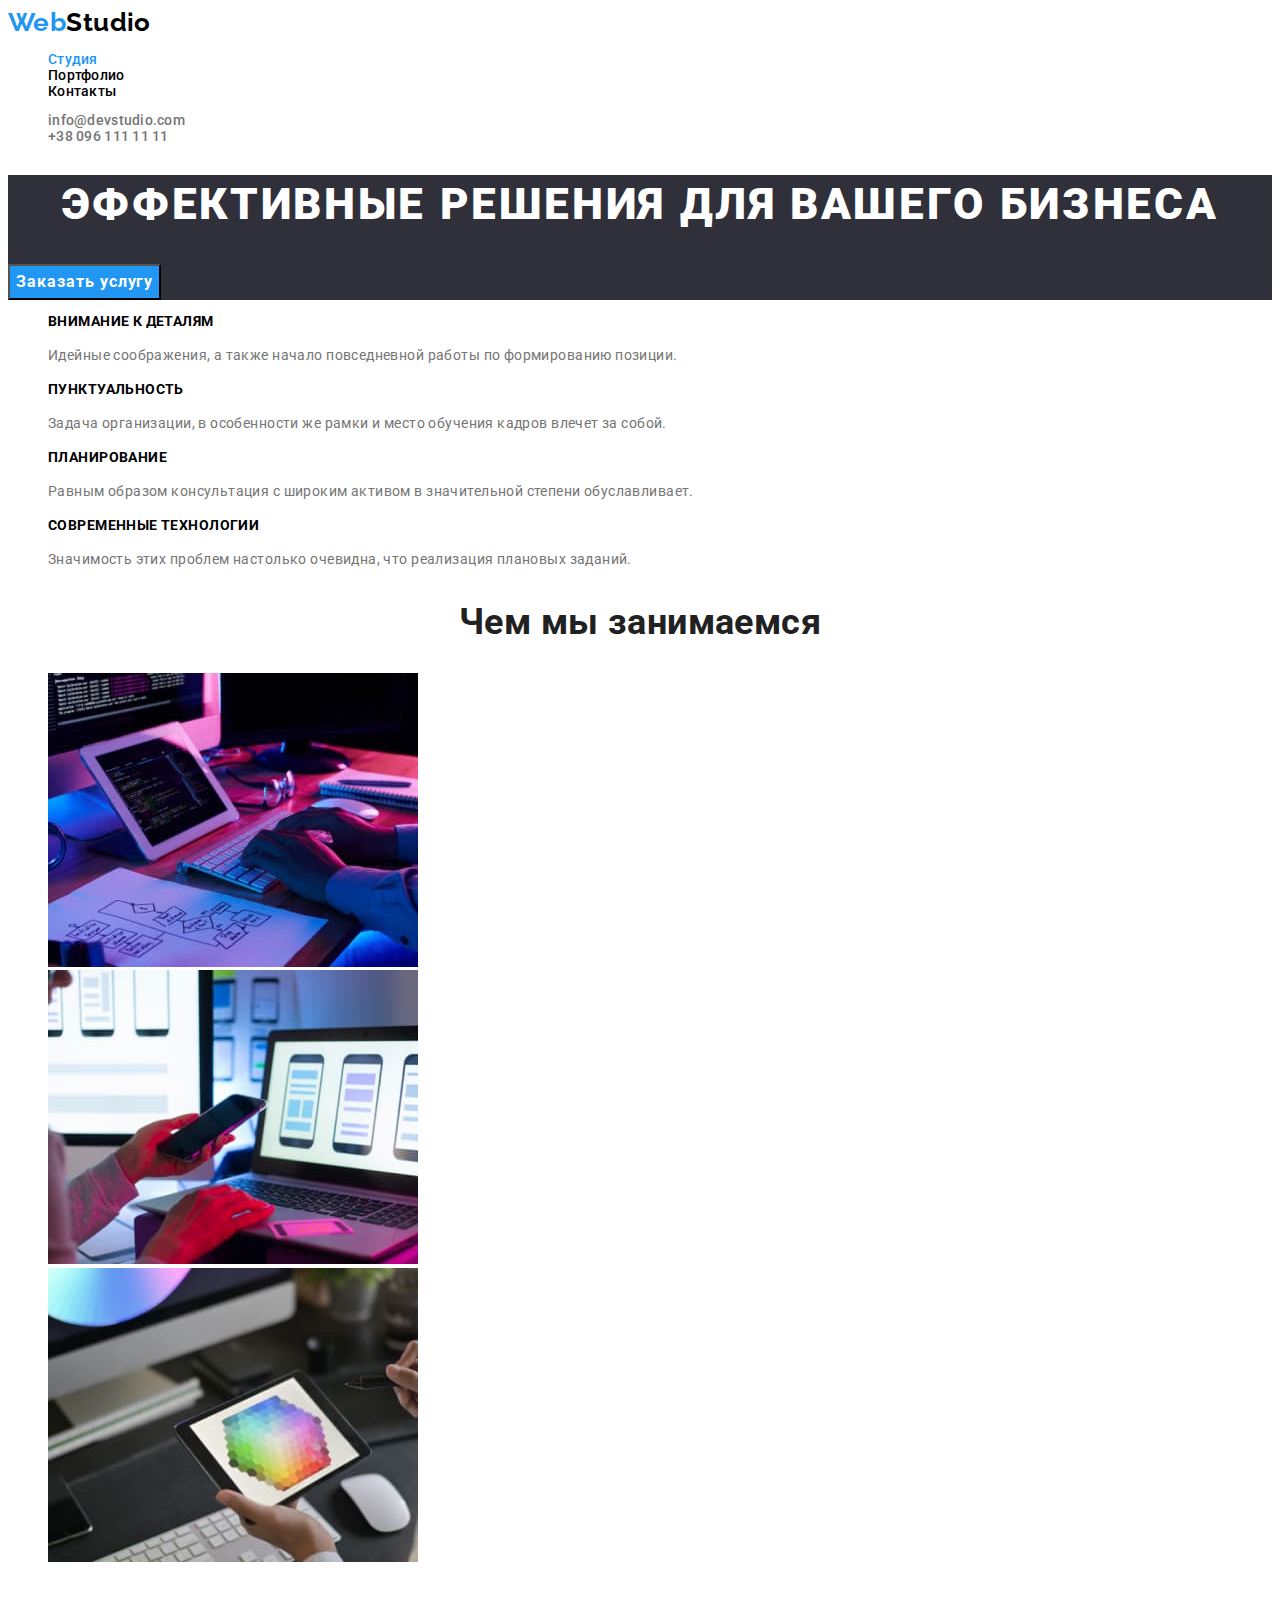
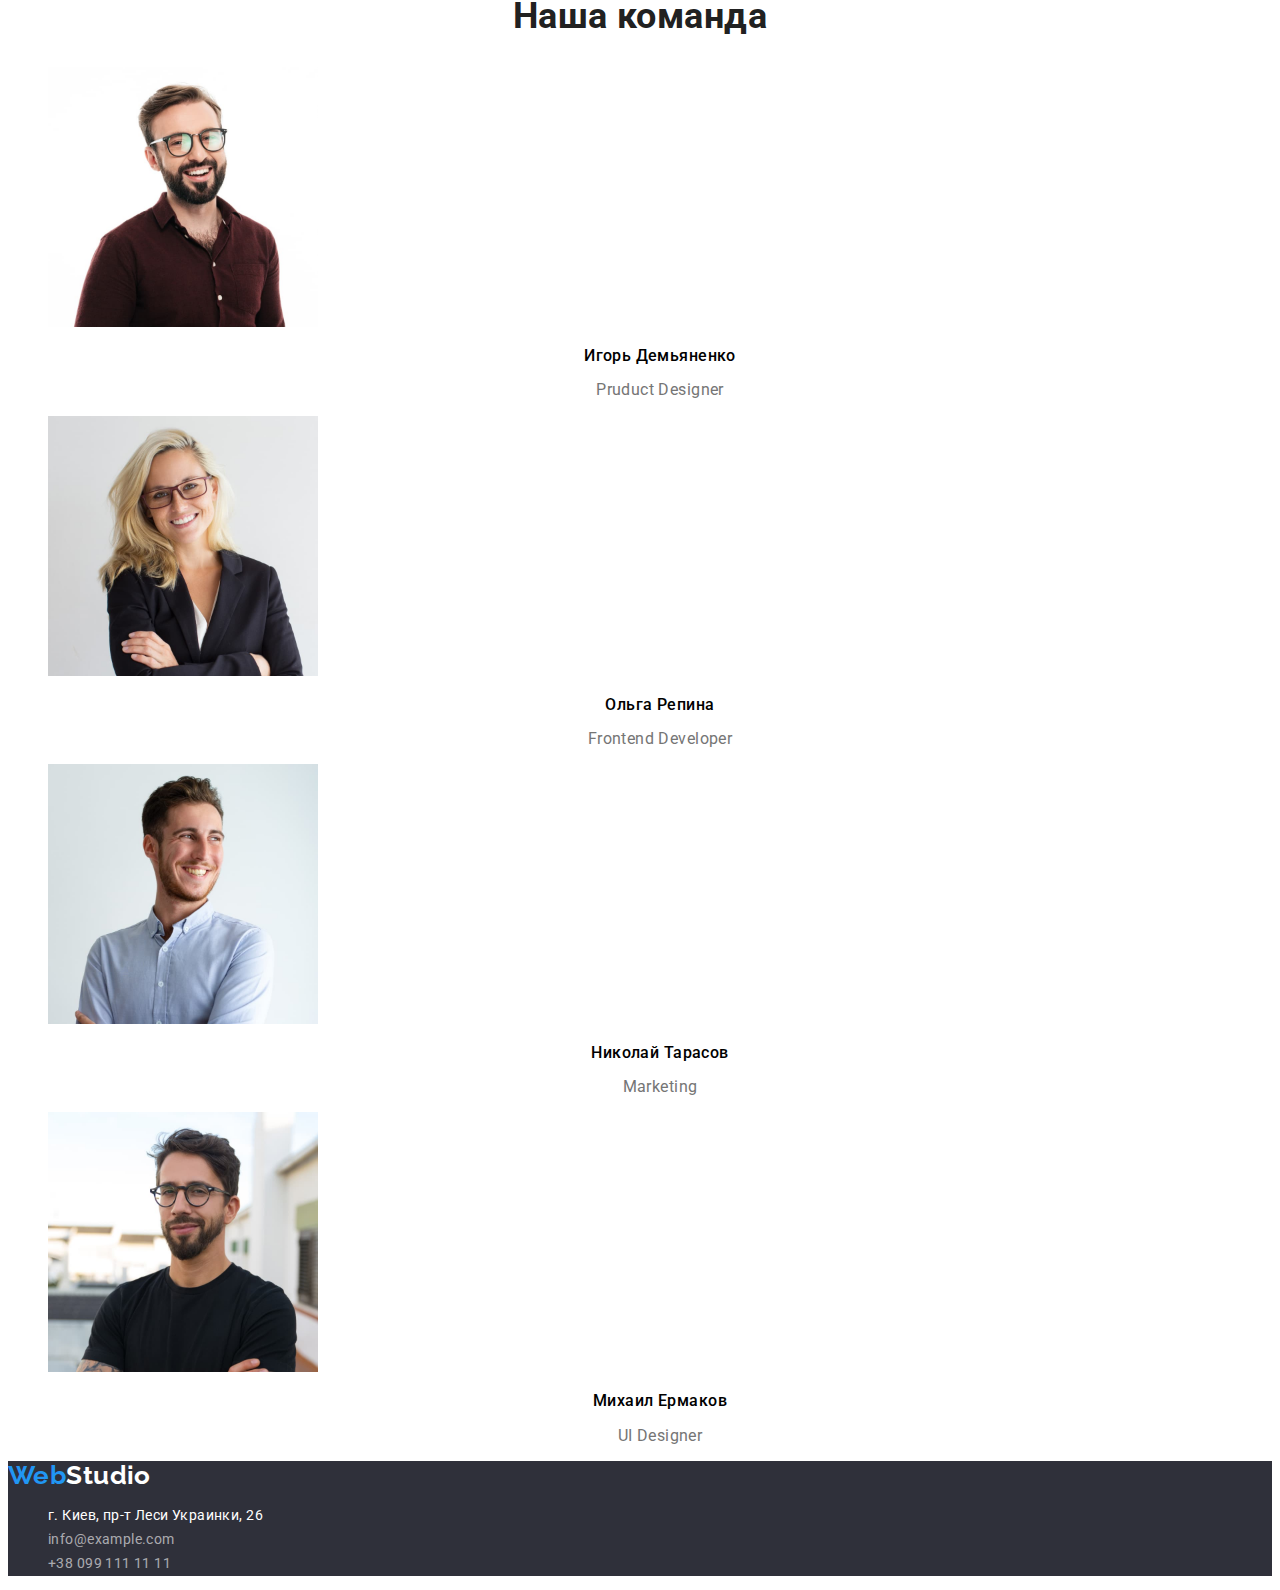
==== index.html @ a8c0b961 "Initial commit" ====
<!DOCTYPE html>
<html lang="ru">
  <head>
    <meta charset="UTF-8" />
    <meta http-equiv="X-UA-Compatible" content="IE=edge" />
    <meta name="viewport" content="width=device-width, initial-scale=1.0" />
    <title>Студия</title>
    <link rel="preconnect" href="https://fonts.googleapis.com" />
    <link rel="preconnect" href="https://fonts.gstatic.com" crossorigin />
    <link
      href="https://fonts.googleapis.com/css2?family=Raleway:wght@700&family=Roboto:wght@400;500;700;900&display=swap"
      rel="stylesheet"
    />
    <link rel="stylesheet" href="./css/styles.css" />
  </head>
  <body>
    <header class="header">
      <a class="logo" href="./index.html"><span>Web</span>Studio</a>
      <nav>
        <ul class="nav-menu list">
          <li><a class="nav-link current" href="./index.html">Студия</a></li>
          <li><a class="nav-link" href="./portfolio.html">Портфолио</a></li>
          <li><a class="nav-link" href="./contacts.html">Контакты</a></li>
        </ul>
      </nav>
      <ul class="contact list">
        <li><a class="contact-link" href="mailto:info@devstudio.com">info@devstudio.com</a></li>
        <li><a class="contact-link" href="tel:+380961111111">+38 096 111 11 11</a></li>
      </ul>
    </header>
    <main class="page">
      <section class="hero">
        <h1 class="hero-title">Эффективные решения для вашего бизнеса</h1>
        <button class="btn" type="button">Заказать услугу</button>
      </section>
      <section class="section">
        <h2 hidden class="section-title">Особенности</h2>
        <ul class="list">
          <li>
            <h3 class="title">Внимание к деталям</h3>
            <p class="section-text">
              Идейные соображения, а также начало повседневной работы по формированию позиции.
            </p>
          </li>
          <li>
            <h3 class="title">Пунктуальность</h3>
            <p class="section-text">
              Задача организации, в особенности же рамки и место обучения кадров влечет за собой.
            </p>
          </li>
          <li>
            <h3 class="title">Планирование</h3>
            <p class="section-text">
              Равным образом консультация с широким активом в значительной степени обуславливает.
            </p>
          </li>
          <li>
            <h3 class="title">Современные технологии</h3>
            <p class="section-text">
              Значимость этих проблем настолько очевидна, что реализация плановых заданий.
            </p>
          </li>
        </ul>
      </section>
      <section class="section">
        <h2 class="section-title">Чем мы занимаемся</h2>
        <ul class="list">
          <li><img src="./images/box1.jpg" alt="Создание сайтов" width="370" /></li>
          <li><img src="./images/box2.jpg" alt="Адаптация сайтов" width="370" /></li>
          <li><img src="./images/box3.jpg" alt="Дизайн сайтов" width="370" /></li>
        </ul>
      </section>
      <section class="section">
        <h2 class="section-title">Наша команда</h2>
        <ul class="list">
          <li>
            <img src="./images/img1.jpg" alt="Игорь Демьяненко" width="270" />
            <h3 class="comand-title">Игорь Демьяненко</h3>
            <p class="comand-text">Pruduct Designer</p>
          </li>
          <li>
            <img src="./images/img2.jpg" alt="Ольга Репина" width="270" />
            <h3 class="comand-title">Ольга Репина</h3>
            <p class="comand-text">Frontend Developer</p>
          </li>
          <li>
            <img src="./images/img3.jpg" alt="Николай Тарасов" width="270" />
            <h3 class="comand-title">Николай Тарасов</h3>
            <p class="comand-text">Marketing</p>
          </li>
          <li>
            <img src="./images/img4.jpg" alt="Михаил Ермаков" width="270" />
            <h3 class="comand-title">Михаил Ермаков</h3>
            <p class="comand-text">UI Designer</p>
          </li>
        </ul>
      </section>
    </main>
    <footer class="footer">
      <a class="logo" href="./index.html"><span>Web</span>Studio</a>
      <address class="address">
        <ul class="list">
          <li>
            <a
              class="adr-link"
              href="https://goo.gl/maps/gPNB1iQAhUUWyKDR6"
              target="_blank"
              rel="noreferrer noopener"
              >г. Киев, пр-т Леси Украинки, 26</a
            >
          </li>
          <li><a class="link-smart" href="mailto:info@example.com">info@example.com</a></li>
          <li><a class="link-smart" href="tel:+380991111111">+38 099 111 11 11</a></li>
        </ul>
      </address>
    </footer>
  </body>
</html>
---- css/styles.css ----
:root {
  --main-color: #212121;
  --second-color: #757575;
  --accent: #2196f3;
  --black: #000000;
  --white: #ffffff;
  --bcg-color: #e5e5e5;
  --bcg-color-hero: #2f303a;
}
body {
  color: var(--main-color, #212121)
  background-color: var(--bcg-color, #e5e5e5);
  font-family: 'Roboto', sans-serif;
  font-size: 14px;
  line-height: 1.14;
  font-weight: 400;
  letter-spacing: 0.03em;
}
.logo {
  color: var(--black, #000000);
  font-size: 26px;
  font-family: 'Raleway', sans-serif;
  font-weight: 700;
}
.logo > span {
    color: var(--accent, #2196f3);}
/* .logo-footer > span {
    color: var(--accent, #2196f3);} */
.footer .logo {
    color: var(--white, #ffffff);
  font-size: 26px;
  font-family: 'Raleway', sans-serif;
  font-weight: 700;
}
.list {
    list-style: none;
}
a {
    text-decoration: none;
}
.nav-link{
    color: var(--black, #000000);
    font-weight: 500;
    letter-spacing: 0.02em;
}

.nav-link:hover,
.nav-link:focus {
    color: var(--accent, #2196f3)
}
.current {
    color: var(--accent, #2196f3);
}
.contact-link {
    font-weight: 500;
    letter-spacing: 0.02em;
    color: var(--second-color, #757575);
}
.contact-link:hover,
.contact-link:focus {
    color: var(--accent, #2196f3);
}
.hero, .footer {
    background-color: var(--bcg-color-hero, ##2f303a);
    color: var(--white, #ffffff)
}
.hero-title {
    font-size: 44px;
    line-height: 1.36;
    font-weight: 900;
    text-transform: uppercase;
    text-align: center;
    letter-spacing: 0.06em;
}
.btn {
    color: var(--white, #ffffff);
    background-color: var(--accent, #2196f3);
    font-family: inherit;
    font-size: 16px;
    line-height: 1.875;
    font-weight: 700;
    letter-spacing: 0.06em;
    cursor: pointer;
}
.btn:hover,
.btn:focus {
    background-color: #188CE8;
}
.section-title {
    color: var(--main-color, #212121);
    font-size: 36px;
    font-weight: 700;
    text-align: center;
}
.title {
    font-size: 14px;
    text-transform: uppercase;
}
.section-text {
    line-height: 1.71;
    color: var(--second-color, #757575);
}
.comand-title {
    font-size: 16px;
    font-weight: 500;
    text-align: center;
}
.comand-text {
    font-size: 16px;
    color: var(--second-color, #757575);
    text-align: center;
}
.address {
font-style: normal;
    }
.adr-link {
    line-height: 1.71;
 color: var(--white, #ffffff);
    }
.link-smart {
    line-height: 1.71;
    color: rgba(255, 255, 255, 0.6);
}
.filter {
    font-family: inherit;
    font-size: 16px;
    font-weight: 500;
    line-height: 1.63;
    background-color: #F5F4FA;
    cursor: pointer;
    }
.filter:hover,
.filter:focus {
    background-color: var(--accent, #2196f3);
    color: var(--white, #ffffff);
}
.list-title {
    font-size: 18px;
    font-weight: 700;
    line-height: 2;
    letter-spacing: 0.06em;
}
.list-text {
    font-size: 16px;
    line-height: 1.88;
    color: var(--second-color, #757575);
}
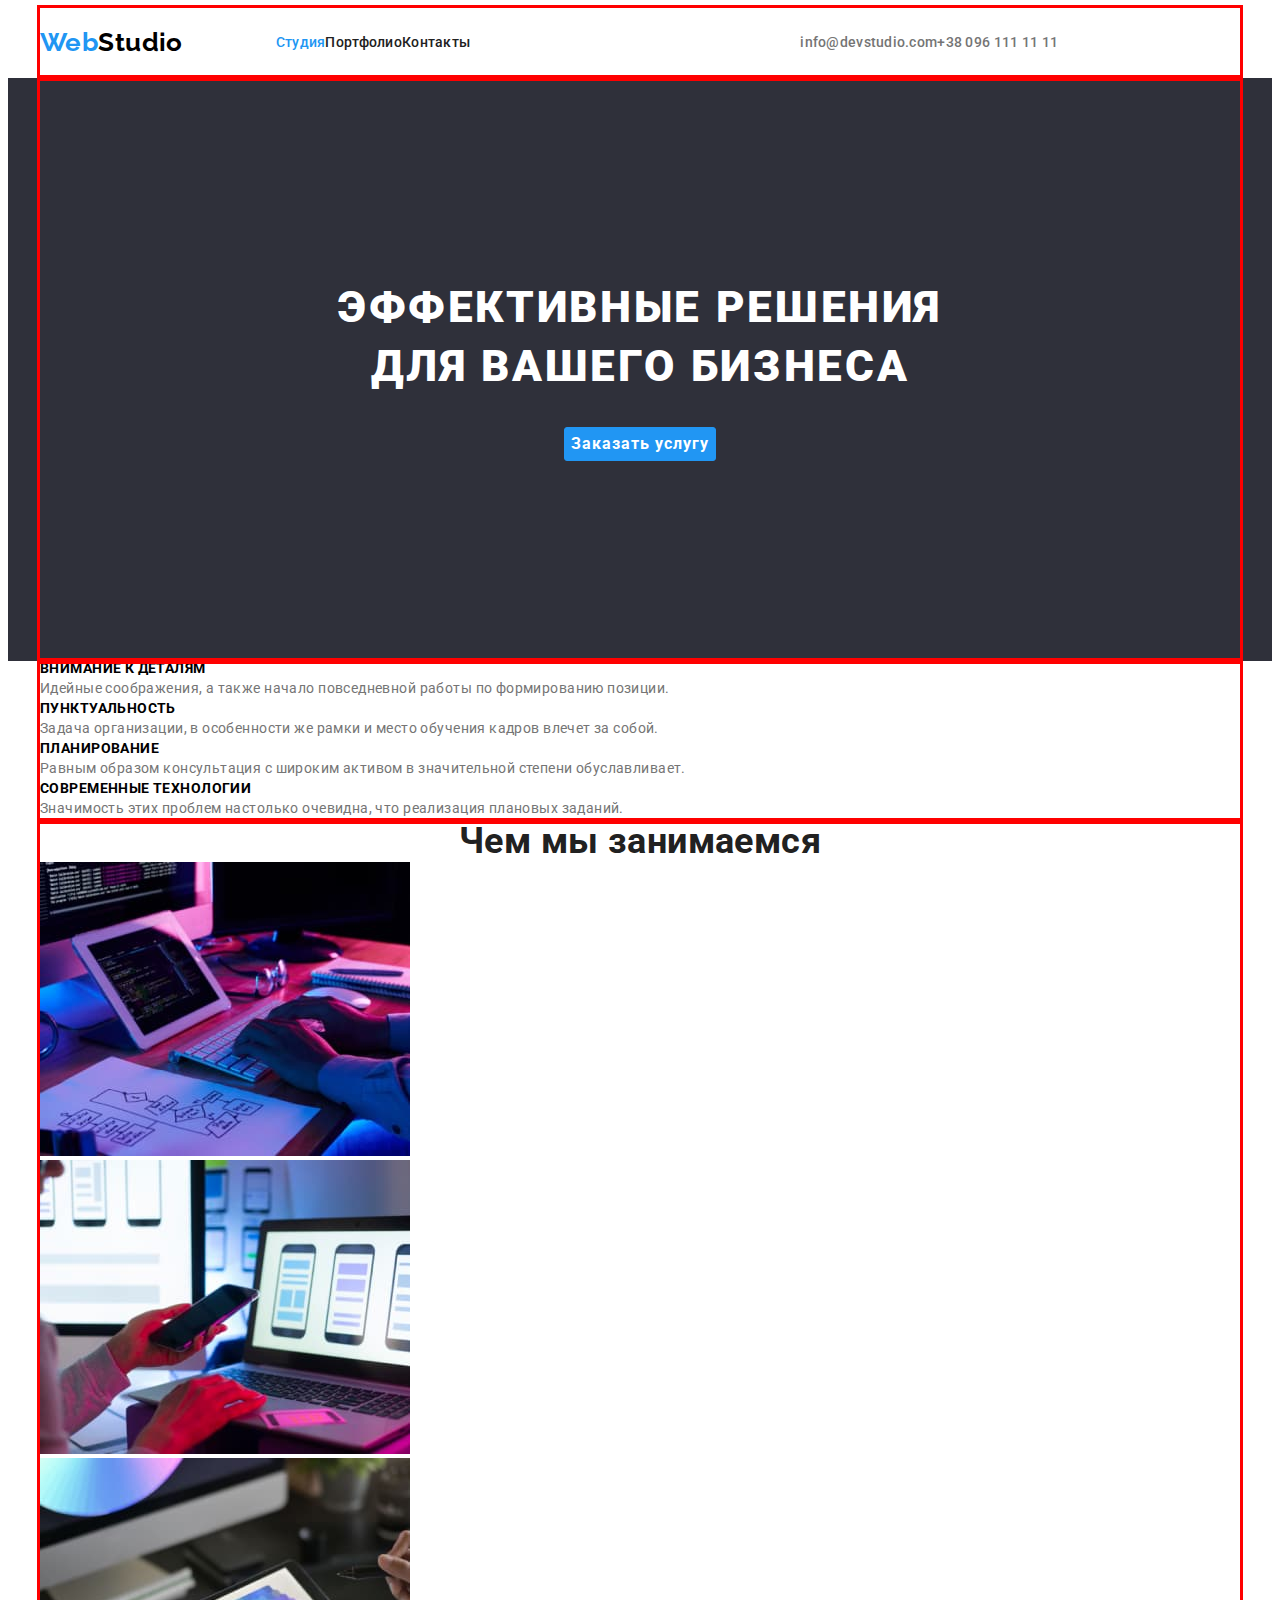
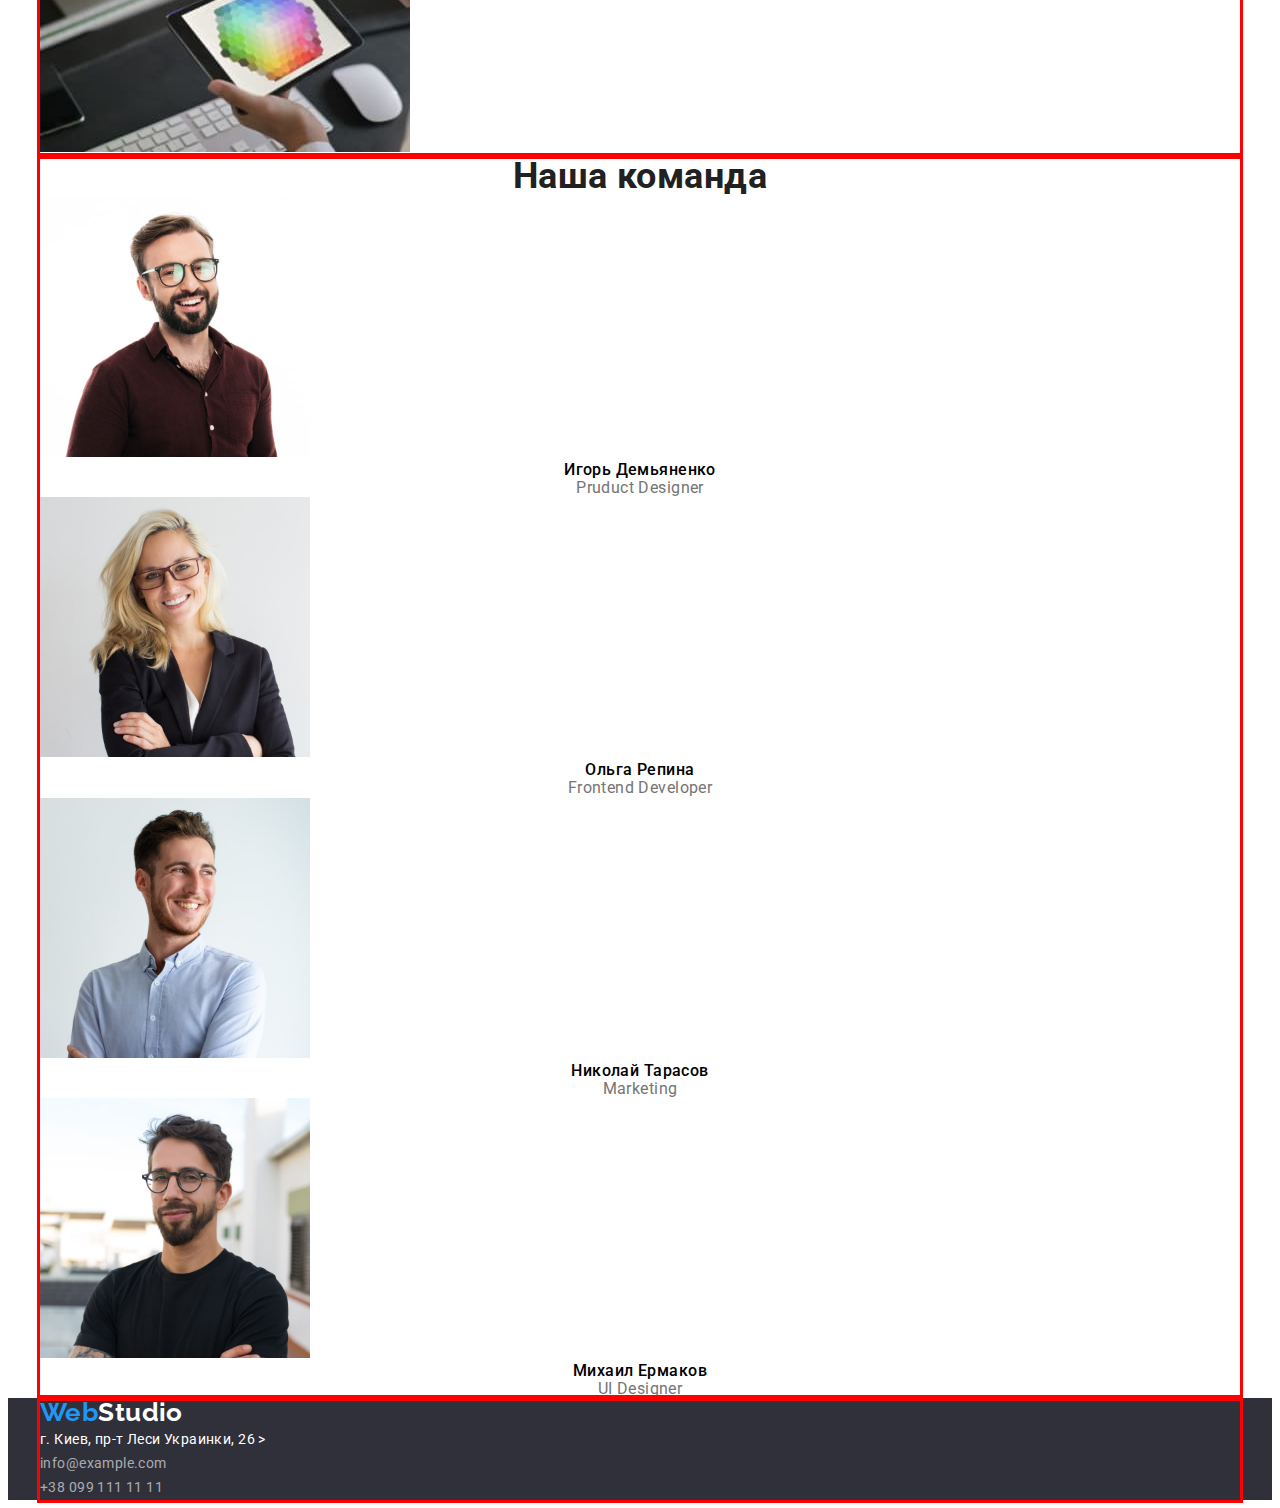
==== commit 5c45523e: "HW-03" ====
--- a/index.html
+++ b/index.html
@@ -11,108 +11,128 @@
       href="https://fonts.googleapis.com/css2?family=Raleway:wght@700&family=Roboto:wght@400;500;700;900&display=swap"
       rel="stylesheet"
     />
+    <link
+      rel="stylesheet"
+      href="https://cdnjs.cloudflare.com/ajax/libs/modern-normalize/1.1.0/modern-normalize.min.css"
+      integrity="sha512-wpPYUAdjBVSE4KJnH1VR1HeZfpl1ub8YT/NKx4PuQ5NmX2tKuGu6U/JRp5y+Y8XG2tV+wKQpNHVUX03MfMFn9Q=="
+      crossorigin="anonymous"
+      referrerpolicy="no-referrer"
+    />
     <link rel="stylesheet" href="./css/styles.css" />
   </head>
   <body>
     <header class="header">
-      <a class="logo" href="./index.html"><span>Web</span>Studio</a>
-      <nav>
-        <ul class="nav-menu list">
-          <li><a class="nav-link current" href="./index.html">Студия</a></li>
-          <li><a class="nav-link" href="./portfolio.html">Портфолио</a></li>
-          <li><a class="nav-link" href="./contacts.html">Контакты</a></li>
+      <div class="conteiner">
+        <a class="logo" href="./index.html"><span>Web</span>Studio</a>
+        <nav>
+          <ul class="nav-menu list">
+            <li><a class="nav-link current" href="./index.html">Студия</a></li>
+            <li><a class="nav-link" href="./portfolio.html">Портфолио</a></li>
+            <li><a class="nav-link" href="./contacts.html">Контакты</a></li>
+          </ul>
+        </nav>
+        <ul class="contact list">
+          <li><a class="contact-link" href="mailto:info@devstudio.com">info@devstudio.com</a></li>
+          <li><a class="contact-link" href="tel:+380961111111">+38 096 111 11 11</a></li>
         </ul>
-      </nav>
-      <ul class="contact list">
-        <li><a class="contact-link" href="mailto:info@devstudio.com">info@devstudio.com</a></li>
-        <li><a class="contact-link" href="tel:+380961111111">+38 096 111 11 11</a></li>
-      </ul>
+      </div>
     </header>
     <main class="page">
       <section class="hero">
-        <h1 class="hero-title">Эффективные решения для вашего бизнеса</h1>
-        <button class="btn" type="button">Заказать услугу</button>
+        <div class="conteiner">
+          <h1 class="hero-title">Эффективные решения для вашего бизнеса</h1>
+          <button class="btn" type="button">Заказать услугу</button>
+        </div>
       </section>
       <section class="section">
-        <h2 hidden class="section-title">Особенности</h2>
-        <ul class="list">
-          <li>
-            <h3 class="title">Внимание к деталям</h3>
-            <p class="section-text">
-              Идейные соображения, а также начало повседневной работы по формированию позиции.
-            </p>
-          </li>
-          <li>
-            <h3 class="title">Пунктуальность</h3>
-            <p class="section-text">
-              Задача организации, в особенности же рамки и место обучения кадров влечет за собой.
-            </p>
-          </li>
-          <li>
-            <h3 class="title">Планирование</h3>
-            <p class="section-text">
-              Равным образом консультация с широким активом в значительной степени обуславливает.
-            </p>
-          </li>
-          <li>
-            <h3 class="title">Современные технологии</h3>
-            <p class="section-text">
-              Значимость этих проблем настолько очевидна, что реализация плановых заданий.
-            </p>
-          </li>
-        </ul>
+        <div class="conteiner">
+          <h2 hidden class="section-title">Особенности</h2>
+          <ul class="list">
+            <li>
+              <h3 class="title">Внимание к деталям</h3>
+              <p class="section-text">
+                Идейные соображения, а также начало повседневной работы по формированию позиции.
+              </p>
+            </li>
+            <li>
+              <h3 class="title">Пунктуальность</h3>
+              <p class="section-text">
+                Задача организации, в особенности же рамки и место обучения кадров влечет за собой.
+              </p>
+            </li>
+            <li>
+              <h3 class="title">Планирование</h3>
+              <p class="section-text">
+                Равным образом консультация с широким активом в значительной степени обуславливает.
+              </p>
+            </li>
+            <li>
+              <h3 class="title">Современные технологии</h3>
+              <p class="section-text">
+                Значимость этих проблем настолько очевидна, что реализация плановых заданий.
+              </p>
+            </li>
+          </ul>
+        </div>
       </section>
       <section class="section">
-        <h2 class="section-title">Чем мы занимаемся</h2>
-        <ul class="list">
-          <li><img src="./images/box1.jpg" alt="Создание сайтов" width="370" /></li>
-          <li><img src="./images/box2.jpg" alt="Адаптация сайтов" width="370" /></li>
-          <li><img src="./images/box3.jpg" alt="Дизайн сайтов" width="370" /></li>
-        </ul>
+        <div class="conteiner">
+          <h2 class="section-title">Чем мы занимаемся</h2>
+          <ul class="list">
+            <li><img src="./images/box1.jpg" alt="Создание сайтов" width="370" /></li>
+            <li><img src="./images/box2.jpg" alt="Адаптация сайтов" width="370" /></li>
+            <li><img src="./images/box3.jpg" alt="Дизайн сайтов" width="370" /></li>
+          </ul>
+        </div>
       </section>
       <section class="section">
-        <h2 class="section-title">Наша команда</h2>
-        <ul class="list">
-          <li>
-            <img src="./images/img1.jpg" alt="Игорь Демьяненко" width="270" />
-            <h3 class="comand-title">Игорь Демьяненко</h3>
-            <p class="comand-text">Pruduct Designer</p>
-          </li>
-          <li>
-            <img src="./images/img2.jpg" alt="Ольга Репина" width="270" />
-            <h3 class="comand-title">Ольга Репина</h3>
-            <p class="comand-text">Frontend Developer</p>
-          </li>
-          <li>
-            <img src="./images/img3.jpg" alt="Николай Тарасов" width="270" />
-            <h3 class="comand-title">Николай Тарасов</h3>
-            <p class="comand-text">Marketing</p>
-          </li>
-          <li>
-            <img src="./images/img4.jpg" alt="Михаил Ермаков" width="270" />
-            <h3 class="comand-title">Михаил Ермаков</h3>
-            <p class="comand-text">UI Designer</p>
-          </li>
-        </ul>
+        <div class="conteiner">
+          <h2 class="section-title">Наша команда</h2>
+          <ul class="list">
+            <li>
+              <img src="./images/img1.jpg" alt="Игорь Демьяненко" width="270" />
+              <h3 class="comand-title">Игорь Демьяненко</h3>
+              <p class="comand-text">Pruduct Designer</p>
+            </li>
+            <li>
+              <img src="./images/img2.jpg" alt="Ольга Репина" width="270" />
+              <h3 class="comand-title">Ольга Репина</h3>
+              <p class="comand-text">Frontend Developer</p>
+            </li>
+            <li>
+              <img src="./images/img3.jpg" alt="Николай Тарасов" width="270" />
+              <h3 class="comand-title">Николай Тарасов</h3>
+              <p class="comand-text">Marketing</p>
+            </li>
+            <li>
+              <img src="./images/img4.jpg" alt="Михаил Ермаков" width="270" />
+              <h3 class="comand-title">Михаил Ермаков</h3>
+              <p class="comand-text">UI Designer</p>
+            </li>
+          </ul>
+        </div>
       </section>
     </main>
     <footer class="footer">
-      <a class="logo" href="./index.html"><span>Web</span>Studio</a>
-      <address class="address">
-        <ul class="list">
-          <li>
-            <a
-              class="adr-link"
-              href="https://goo.gl/maps/gPNB1iQAhUUWyKDR6"
-              target="_blank"
-              rel="noreferrer noopener"
-              >г. Киев, пр-т Леси Украинки, 26</a
-            >
-          </li>
-          <li><a class="link-smart" href="mailto:info@example.com">info@example.com</a></li>
-          <li><a class="link-smart" href="tel:+380991111111">+38 099 111 11 11</a></li>
-        </ul>
-      </address>
+      <div class="conteiner">
+        <a class="logo" href="./index.html"><span>Web</span>Studio</a>
+        <address class="address">
+          <ul class="list">
+            <li>
+              <a
+                class="adr-link"
+                href="https://goo.gl/maps/gPNB1iQAhUUWyKDR6"
+                target="_blank"
+                rel="noreferrer noopener"
+                >г. Киев, пр-т Леси Украинки, 26</a
+              >
+              >
+            </li>
+            <li><a class="link-smart" href="mailto:info@example.com">info@example.com</a></li>
+            <li><a class="link-smart" href="tel:+380991111111">+38 099 111 11 11</a></li>
+          </ul>
+        </address>
+      </div>
     </footer>
   </body>
 </html>
--- a/css/styles.css
+++ b/css/styles.css
@@ -16,8 +16,34 @@
   font-weight: 400;
   letter-spacing: 0.03em;
 }
+.conteiner {
+     width: 1200px;
+    padding: 0, 15px;
+    margin-left: auto;
+    margin-right: auto;
+    outline: 3px solid red;
+}
+.list {
+    list-style: none;
+    margin: 0;
+    padding: 0;
+}
+h1, h2,h3, p {
+    margin: 0;
+}
+a {
+    text-decoration: none;
+}
+/* Шапка */
+.header .conteiner {
+    display: flex;
+    align-items: center;
+}
 .logo {
-  color: var(--black, #000000);
+  padding-top: 20px;
+  padding-bottom: 20px;
+  margin-right: 93px;
+    color: var(--black, #000000);
   font-size: 26px;
   font-family: 'Raleway', sans-serif;
   font-weight: 700;
@@ -32,18 +58,19 @@
   font-family: 'Raleway', sans-serif;
   font-weight: 700;
 }
-.list {
-    list-style: none;
-}
-a {
-    text-decoration: none;
-}
+.nav-menu {
+    display: flex;
+    margin-right: 330px;
+    }
+.nav-link:not(:last-child) {
+        margin-right: 50px;
+    }
 .nav-link{
-    color: var(--black, #000000);
+    display: block;
+    color: var(--main-color, #212121);
     font-weight: 500;
     letter-spacing: 0.02em;
 }
-
 .nav-link:hover,
 .nav-link:focus {
     color: var(--accent, #2196f3)
@@ -51,7 +78,14 @@
 .current {
     color: var(--accent, #2196f3);
 }
+.contact {
+    display: flex;
+    }
+.contact-link:not(:last-child) {
+    margin-right: 50px;
+}
 .contact-link {
+    display: block;
     font-weight: 500;
     letter-spacing: 0.02em;
     color: var(--second-color, #757575);
@@ -60,11 +94,17 @@
 .contact-link:focus {
     color: var(--accent, #2196f3);
 }
+/* Герой */
 .hero, .footer {
     background-color: var(--bcg-color-hero, ##2f303a);
     color: var(--white, #ffffff)
 }
 .hero-title {
+    padding-top: 200px;    
+    margin-bottom: 30px;
+    margin-left: auto;
+    margin-right: auto; 
+    width: 696px;   
     font-size: 44px;
     line-height: 1.36;
     font-weight: 900;
@@ -72,7 +112,14 @@
     text-align: center;
     letter-spacing: 0.06em;
 }
+.hero {
+text-align: center;
+}
 .btn {
+    margin-bottom: 200px;
+    border: 1px solid var(--accent);
+    border-radius: 3px;
+    cursor: pointer;
     color: var(--white, #ffffff);
     background-color: var(--accent, #2196f3);
     font-family: inherit;
@@ -80,12 +127,13 @@
     line-height: 1.875;
     font-weight: 700;
     letter-spacing: 0.06em;
-    cursor: pointer;
+    
 }
 .btn:hover,
 .btn:focus {
     background-color: #188CE8;
 }
+/* Секції */
 .section-title {
     color: var(--main-color, #212121);
     font-size: 36px;
@@ -110,6 +158,7 @@
     color: var(--second-color, #757575);
     text-align: center;
 }
+/* Підвал */
 .address {
 font-style: normal;
     }
@@ -121,6 +170,7 @@
     line-height: 1.71;
     color: rgba(255, 255, 255, 0.6);
 }
+/* Портфоліо фільтри */
 .filter {
     font-family: inherit;
     font-size: 16px;
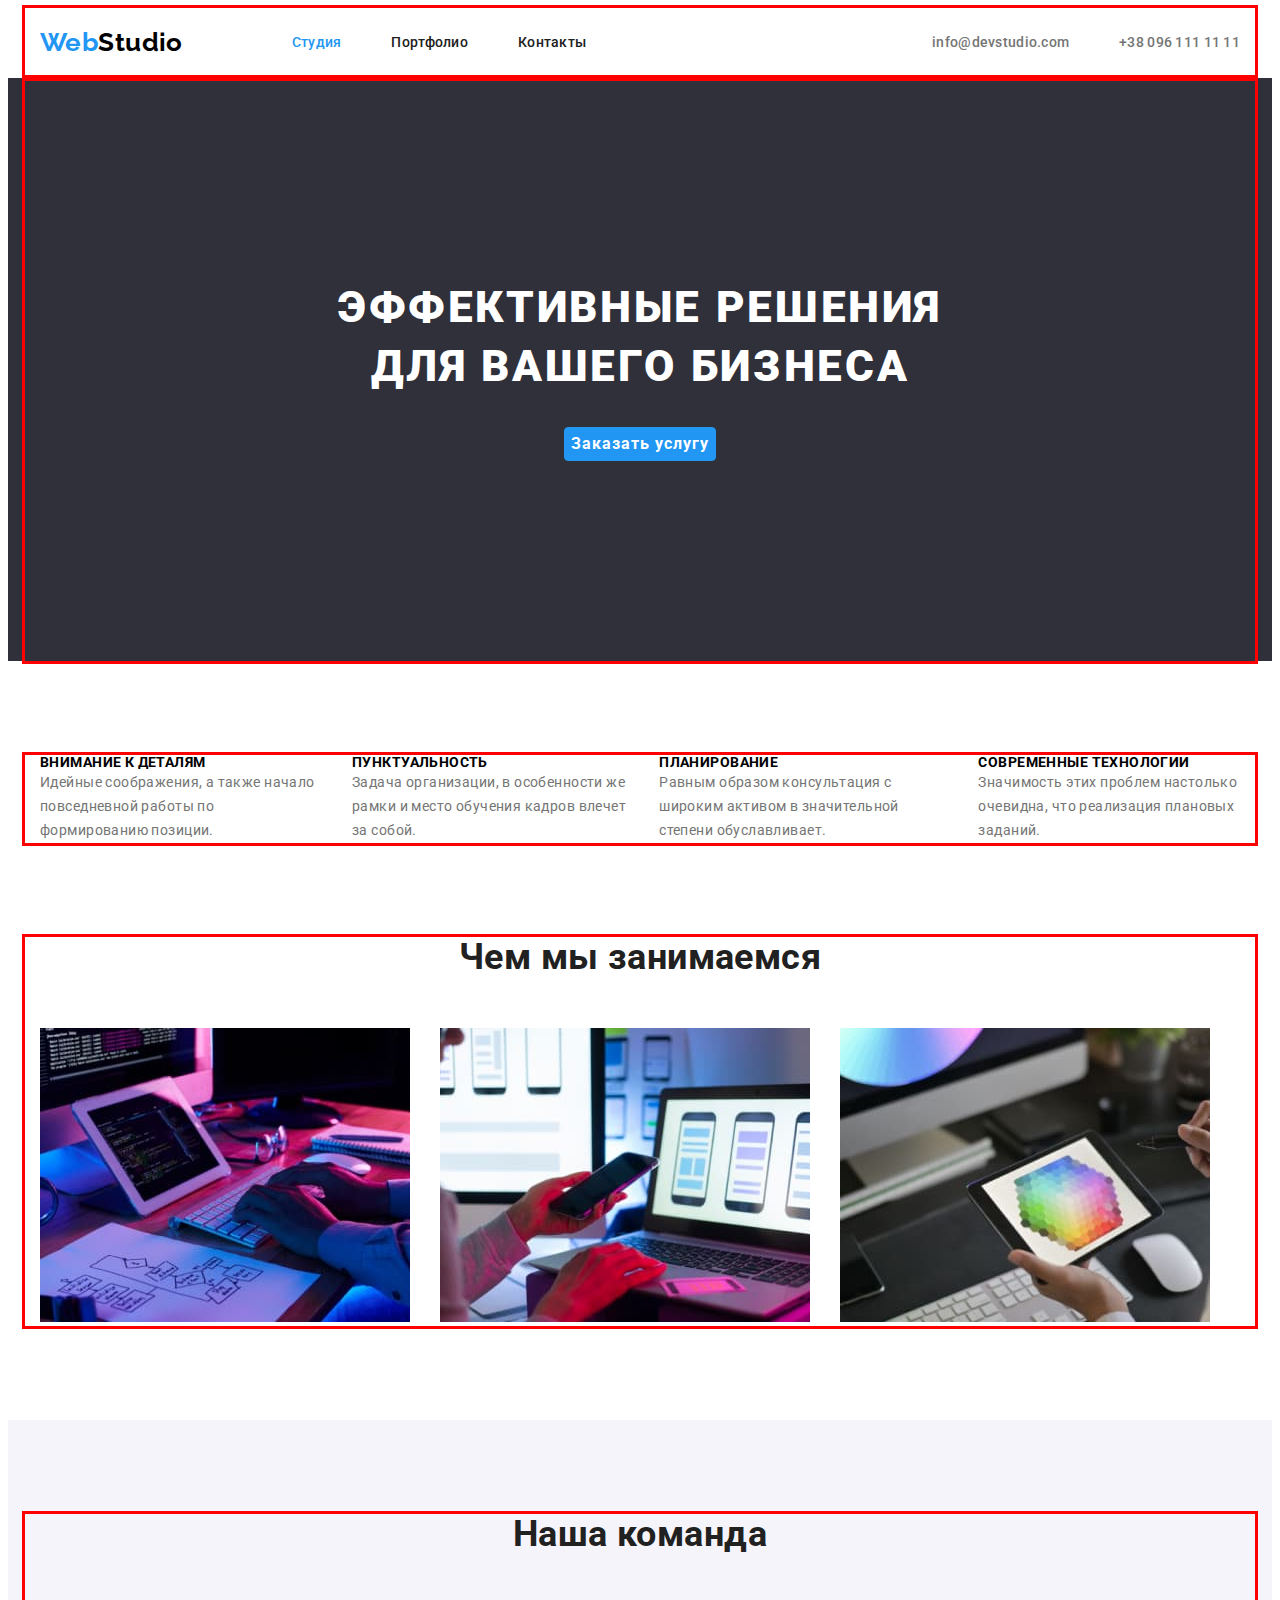
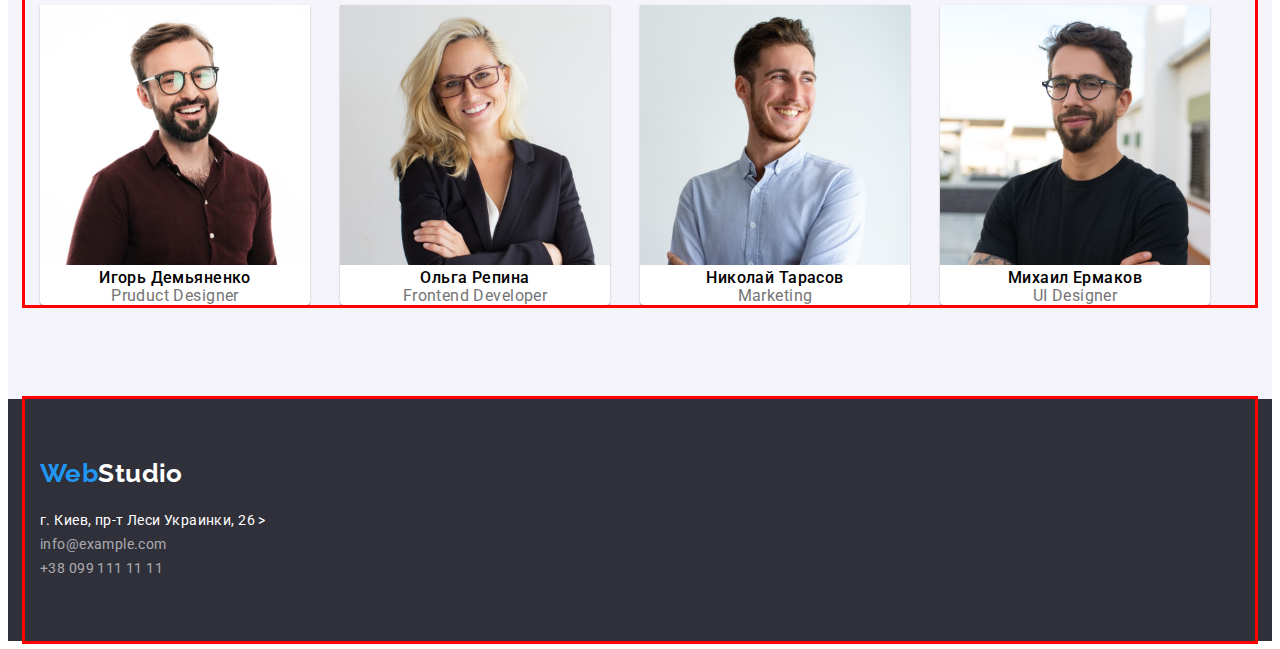
==== commit 4662b204: "hw 03" ====
--- a/index.html
+++ b/index.html
@@ -23,17 +23,21 @@
   <body>
     <header class="header">
       <div class="conteiner">
-        <a class="logo" href="./index.html"><span>Web</span>Studio</a>
+        <a class="logo" href="./index.html"><span class="accent">Web</span>Studio</a>
         <nav>
           <ul class="nav-menu list">
-            <li><a class="nav-link current" href="./index.html">Студия</a></li>
-            <li><a class="nav-link" href="./portfolio.html">Портфолио</a></li>
-            <li><a class="nav-link" href="./contacts.html">Контакты</a></li>
+            <li class="item"><a class="nav-link current" href="./index.html">Студия</a></li>
+            <li class="item"><a class="nav-link" href="./portfolio.html">Портфолио</a></li>
+            <li class="item"><a class="nav-link" href="./contacts.html">Контакты</a></li>
           </ul>
         </nav>
         <ul class="contact list">
-          <li><a class="contact-link" href="mailto:info@devstudio.com">info@devstudio.com</a></li>
-          <li><a class="contact-link" href="tel:+380961111111">+38 096 111 11 11</a></li>
+          <li class="item">
+            <a class="contact-link" href="mailto:info@devstudio.com">info@devstudio.com</a>
+          </li>
+          <li class="item">
+            <a class="contact-link" href="tel:+380961111111">+38 096 111 11 11</a>
+          </li>
         </ul>
       </div>
     </header>
@@ -47,26 +51,26 @@
       <section class="section">
         <div class="conteiner">
           <h2 hidden class="section-title">Особенности</h2>
-          <ul class="list">
-            <li>
+          <ul class="features list">
+            <li class="item">
               <h3 class="title">Внимание к деталям</h3>
               <p class="section-text">
                 Идейные соображения, а также начало повседневной работы по формированию позиции.
               </p>
             </li>
-            <li>
+            <li class="item">
               <h3 class="title">Пунктуальность</h3>
               <p class="section-text">
                 Задача организации, в особенности же рамки и место обучения кадров влечет за собой.
               </p>
             </li>
-            <li>
+            <li class="item">
               <h3 class="title">Планирование</h3>
               <p class="section-text">
                 Равным образом консультация с широким активом в значительной степени обуславливает.
               </p>
             </li>
-            <li>
+            <li class="item">
               <h3 class="title">Современные технологии</h3>
               <p class="section-text">
                 Значимость этих проблем настолько очевидна, что реализация плановых заданий.
@@ -75,36 +79,36 @@
           </ul>
         </div>
       </section>
-      <section class="section">
+      <section class="jobs section">
         <div class="conteiner">
           <h2 class="section-title">Чем мы занимаемся</h2>
-          <ul class="list">
-            <li><img src="./images/box1.jpg" alt="Создание сайтов" width="370" /></li>
-            <li><img src="./images/box2.jpg" alt="Адаптация сайтов" width="370" /></li>
-            <li><img src="./images/box3.jpg" alt="Дизайн сайтов" width="370" /></li>
+          <ul class="jobs list">
+            <li class="item"><img src="./images/box1.jpg" alt="Создание сайтов" width="370" /></li>
+            <li class="item"><img src="./images/box2.jpg" alt="Адаптация сайтов" width="370" /></li>
+            <li class="item"><img src="./images/box3.jpg" alt="Дизайн сайтов" width="370" /></li>
           </ul>
         </div>
       </section>
-      <section class="section">
+      <section class="team section">
         <div class="conteiner">
           <h2 class="section-title">Наша команда</h2>
-          <ul class="list">
-            <li>
+          <ul class="comand list">
+            <li class="item">
               <img src="./images/img1.jpg" alt="Игорь Демьяненко" width="270" />
               <h3 class="comand-title">Игорь Демьяненко</h3>
               <p class="comand-text">Pruduct Designer</p>
             </li>
-            <li>
+            <li class="item">
               <img src="./images/img2.jpg" alt="Ольга Репина" width="270" />
               <h3 class="comand-title">Ольга Репина</h3>
               <p class="comand-text">Frontend Developer</p>
             </li>
-            <li>
+            <li class="item">
               <img src="./images/img3.jpg" alt="Николай Тарасов" width="270" />
               <h3 class="comand-title">Николай Тарасов</h3>
               <p class="comand-text">Marketing</p>
             </li>
-            <li>
+            <li class="item">
               <img src="./images/img4.jpg" alt="Михаил Ермаков" width="270" />
               <h3 class="comand-title">Михаил Ермаков</h3>
               <p class="comand-text">UI Designer</p>
@@ -115,7 +119,7 @@
     </main>
     <footer class="footer">
       <div class="conteiner">
-        <a class="logo" href="./index.html"><span>Web</span>Studio</a>
+        <a class="logo-footer" href="./index.html"><span class="accent">Web</span>Studio</a>
         <address class="address">
           <ul class="list">
             <li>
--- a/css/styles.css
+++ b/css/styles.css
@@ -18,7 +18,7 @@
 }
 .conteiner {
      width: 1200px;
-    padding: 0, 15px;
+    padding: 0 15px;
     margin-left: auto;
     margin-right: auto;
     outline: 3px solid red;
@@ -38,6 +38,7 @@
 .header .conteiner {
     display: flex;
     align-items: center;
+    justify-content: space-between;
 }
 .logo {
   padding-top: 20px;
@@ -48,21 +49,13 @@
   font-family: 'Raleway', sans-serif;
   font-weight: 700;
 }
-.logo > span {
+.accent{
     color: var(--accent, #2196f3);}
-/* .logo-footer > span {
-    color: var(--accent, #2196f3);} */
-.footer .logo {
-    color: var(--white, #ffffff);
-  font-size: 26px;
-  font-family: 'Raleway', sans-serif;
-  font-weight: 700;
-}
 .nav-menu {
     display: flex;
     margin-right: 330px;
     }
-.nav-link:not(:last-child) {
+.nav-menu > .item:not(:last-child) {
         margin-right: 50px;
     }
 .nav-link{
@@ -80,8 +73,8 @@
 }
 .contact {
     display: flex;
-    }
-.contact-link:not(:last-child) {
+    margin: 0px;}
+.contact > .item:not(:last-child) {
     margin-right: 50px;
 }
 .contact-link {
@@ -118,7 +111,7 @@
 .btn {
     margin-bottom: 200px;
     border: 1px solid var(--accent);
-    border-radius: 3px;
+    border-radius: 4px;
     cursor: pointer;
     color: var(--white, #ffffff);
     background-color: var(--accent, #2196f3);
@@ -134,12 +127,16 @@
     background-color: #188CE8;
 }
 /* Секції */
+.section {
+    padding: 94px 0;
+}
 .section-title {
+    margin-bottom: 50px;
+    text-align: center;
     color: var(--main-color, #212121);
     font-size: 36px;
     font-weight: 700;
-    text-align: center;
-}
+    }
 .title {
     font-size: 14px;
     text-transform: uppercase;
@@ -148,6 +145,24 @@
     line-height: 1.71;
     color: var(--second-color, #757575);
 }
+.features {
+    display: flex;
+}
+.features > .item:not(:last-child) {
+    margin-right: 30px;
+}
+.jobs.section {
+    padding-top: 0;
+}
+.jobs {
+    display: flex;
+    }
+.jobs > .item:not(:last-child) {
+    margin-right: 30px;
+}
+.team.section {
+    background-color: #F5F4FA;
+}
 .comand-title {
     font-size: 16px;
     font-weight: 500;
@@ -158,10 +173,33 @@
     color: var(--second-color, #757575);
     text-align: center;
 }
+.comand {
+    display: flex;
+}
+.comand > .item {
+    background: #FFFFFF;
+/* material shadow v1 */
+
+box-shadow: 0px 1px 3px rgba(0, 0, 0, 0.12), 0px 1px 1px rgba(0, 0, 0, 0.14), 0px 2px 1px rgba(0, 0, 0, 0.2);
+border-radius: 0px 0px 4px 4px; 
+}
+.comand > .item:not(:last-child) {
+    margin-right: 30px;
+}
 /* Підвал */
+.logo-footer {
+    display: block;
+    padding-top: 60px;
+    margin-bottom: 20px;
+    color: var(--white, #ffffff);
+  font-size: 26px;
+  font-family: 'Raleway', sans-serif;
+  font-weight: 700;
+}
 .address {
 font-style: normal;
-    }
+    padding-bottom: 60px;}
+    
 .adr-link {
     line-height: 1.71;
  color: var(--white, #ffffff);
@@ -172,17 +210,28 @@
 }
 /* Портфоліо фільтри */
 .filter {
+    padding: 6px 22px;
     font-family: inherit;
     font-size: 16px;
     font-weight: 500;
     line-height: 1.63;
     background-color: #F5F4FA;
-    cursor: pointer;
+    border: transparent;
+        cursor: pointer;
     }
 .filter:hover,
 .filter:focus {
     background-color: var(--accent, #2196f3);
     color: var(--white, #ffffff);
+    box-shadow: 0px 3px 1px rgba(0, 0, 0, 0.1), 0px 1px 2px rgba(0, 0, 0, 0.08), 0px 2px 2px rgba(0, 0, 0, 0.12);
+    border-radius: 4px;
+}
+.filters {
+    display: flex;
+    justify-content: center;
+}
+.filters > .item:not(:last-child) {
+    margin-right: 8px;
 }
 .list-title {
     font-size: 18px;
@@ -194,4 +243,12 @@
     font-size: 16px;
     line-height: 1.88;
     color: var(--second-color, #757575);
+}
+.portfolio {
+    display: flex;
+    flex-wrap: wrap;
+    flex-basis: calc((100% - 30px) / 3);
+}
+.portfolio > .item: {
+
 }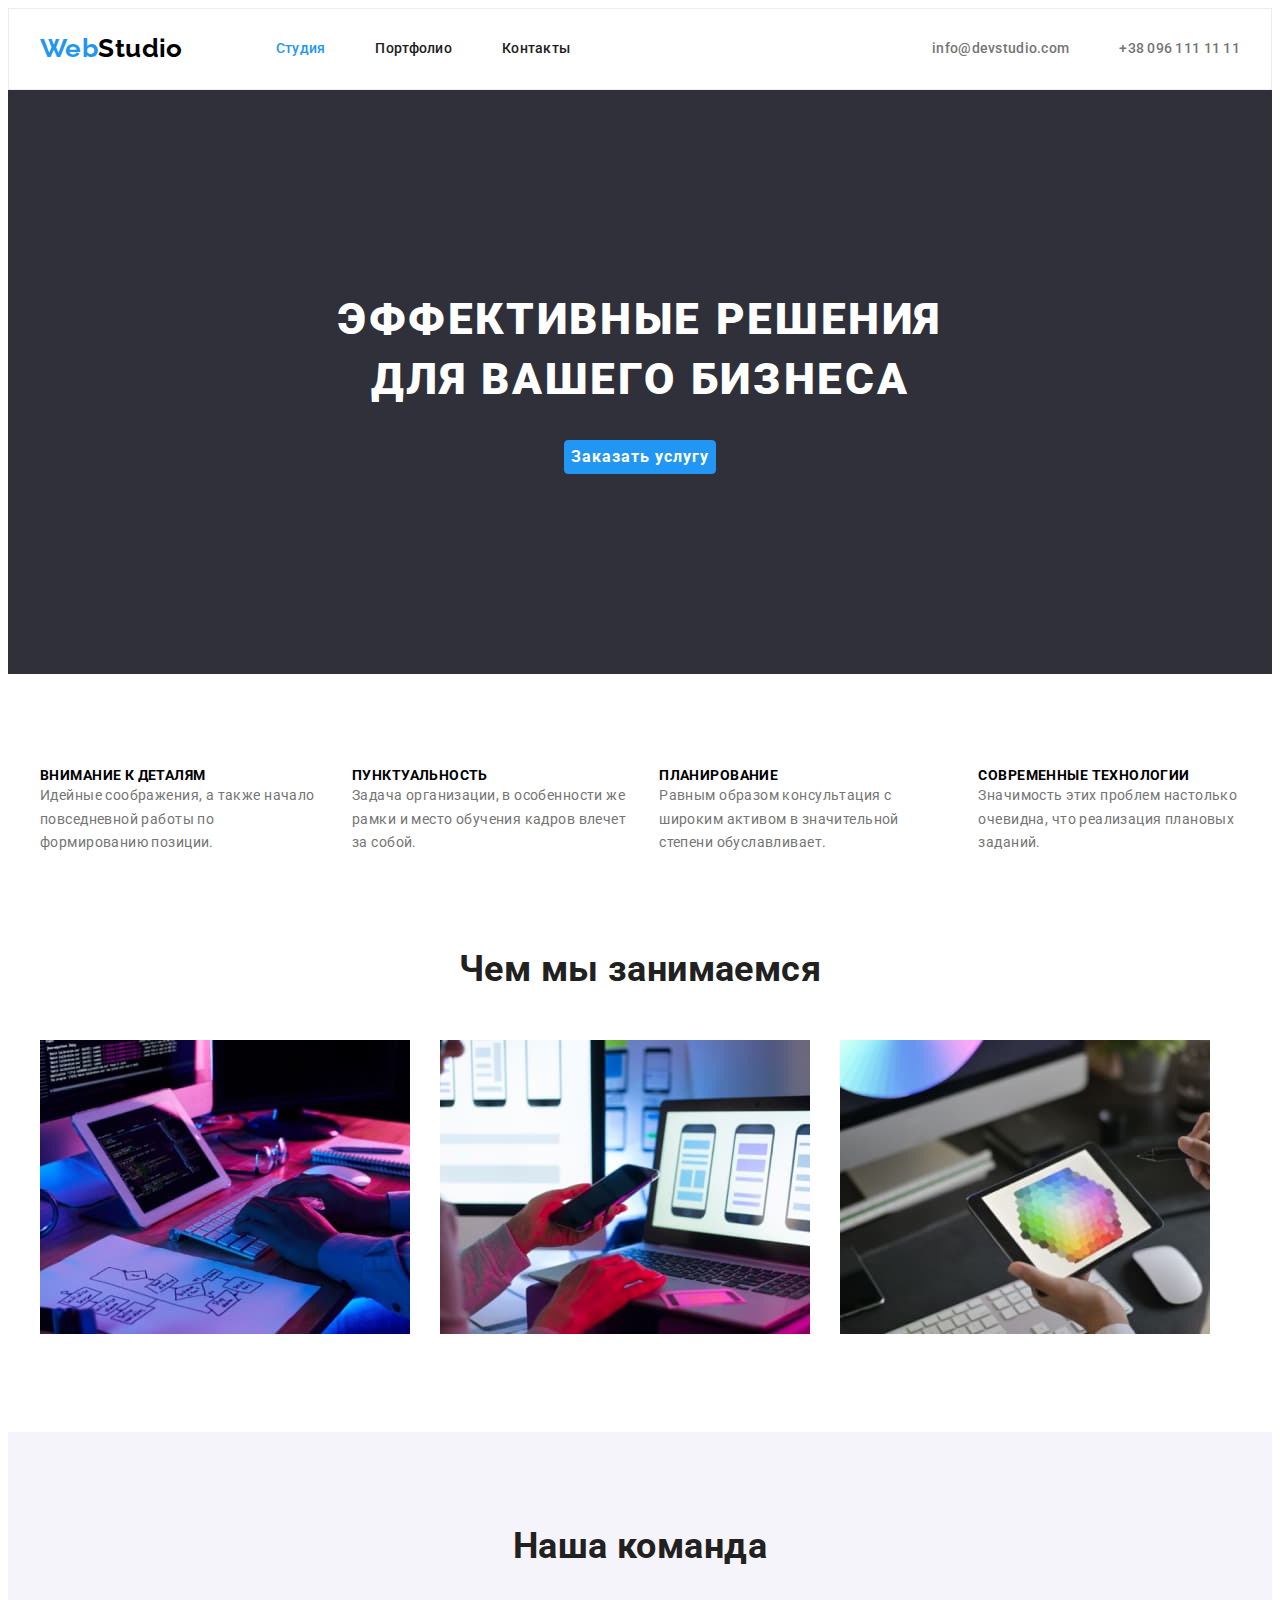
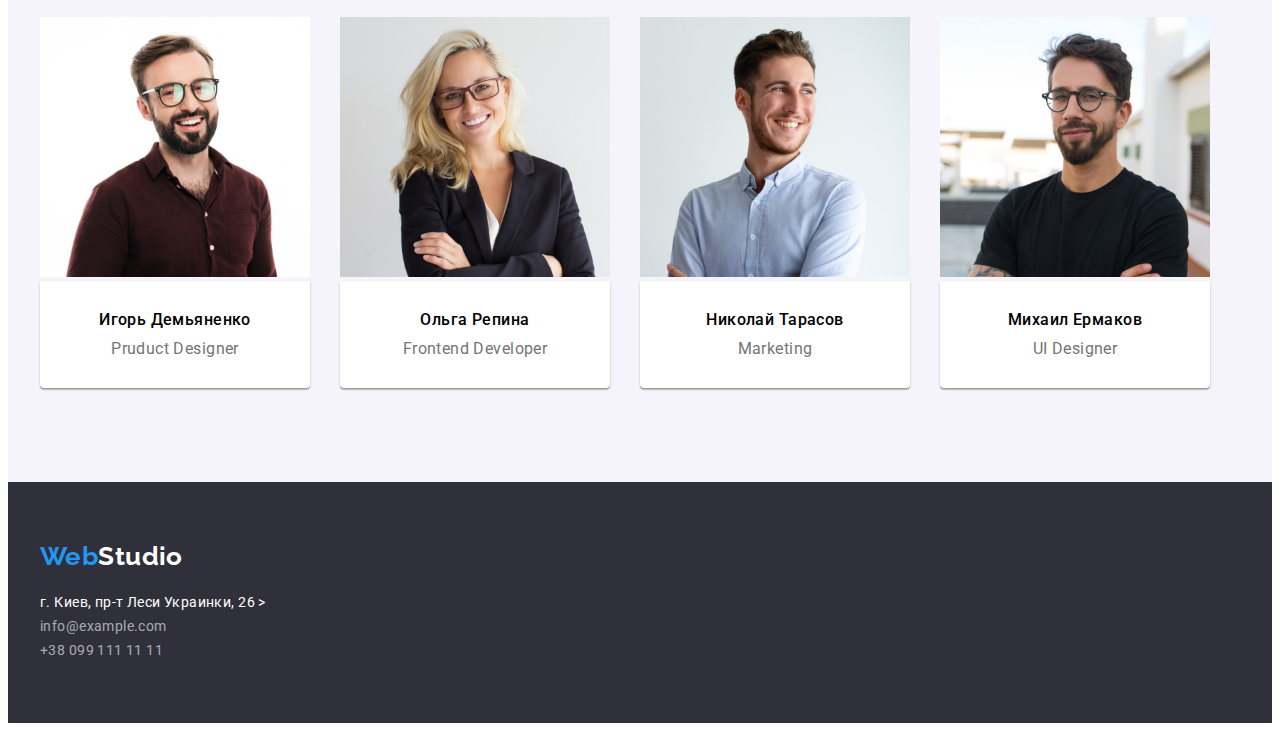
==== commit ae995fdf: "hw03" ====
--- a/index.html
+++ b/index.html
@@ -95,23 +95,32 @@
           <ul class="comand list">
             <li class="item">
               <img src="./images/img1.jpg" alt="Игорь Демьяненко" width="270" />
-              <h3 class="comand-title">Игорь Демьяненко</h3>
-              <p class="comand-text">Pruduct Designer</p>
+              <div class="team-item">
+                <h3 class="comand-title">Игорь Демьяненко</h3>
+                <p class="comand-text">Pruduct Designer</p>
+              </div>
             </li>
             <li class="item">
               <img src="./images/img2.jpg" alt="Ольга Репина" width="270" />
-              <h3 class="comand-title">Ольга Репина</h3>
-              <p class="comand-text">Frontend Developer</p>
+              <div class="team-item">
+                <h3 class="comand-title">Ольга Репина</h3>
+                <p class="comand-text">Frontend Developer</p>
+              </div>
             </li>
             <li class="item">
               <img src="./images/img3.jpg" alt="Николай Тарасов" width="270" />
-              <h3 class="comand-title">Николай Тарасов</h3>
-              <p class="comand-text">Marketing</p>
+              <div class="team-item">
+                <h3 class="comand-title">Николай Тарасов</h3>
+                <p class="comand-text">Marketing</p>
+              </div>
             </li>
+
             <li class="item">
               <img src="./images/img4.jpg" alt="Михаил Ермаков" width="270" />
-              <h3 class="comand-title">Михаил Ермаков</h3>
-              <p class="comand-text">UI Designer</p>
+              <div class="team-item">
+                <h3 class="comand-title">Михаил Ермаков</h3>
+                <p class="comand-text">UI Designer</p>
+              </div>
             </li>
           </ul>
         </div>
--- a/css/styles.css
+++ b/css/styles.css
@@ -21,7 +21,7 @@
     padding: 0 15px;
     margin-left: auto;
     margin-right: auto;
-    outline: 3px solid red;
+    /* outline: 3px solid red; */
 }
 .list {
     list-style: none;
@@ -35,11 +35,13 @@
     text-decoration: none;
 }
 /* Шапка */
+.header {
+    border: 1px solid #ECECEC;
+}
 .header .conteiner {
     display: flex;
     align-items: center;
-    justify-content: space-between;
-}
+ }
 .logo {
   padding-top: 20px;
   padding-bottom: 20px;
@@ -53,17 +55,17 @@
     color: var(--accent, #2196f3);}
 .nav-menu {
     display: flex;
-    margin-right: 330px;
-    }
+}
 .nav-menu > .item:not(:last-child) {
         margin-right: 50px;
     }
 .nav-link{
     display: block;
+    padding: 32px 0;
     color: var(--main-color, #212121);
     font-weight: 500;
     letter-spacing: 0.02em;
-}
+} 
 .nav-link:hover,
 .nav-link:focus {
     color: var(--accent, #2196f3)
@@ -73,7 +75,8 @@
 }
 .contact {
     display: flex;
-    margin: 0px;}
+    margin-left: auto;
+}
 .contact > .item:not(:last-child) {
     margin-right: 50px;
 }
@@ -93,7 +96,6 @@
     color: var(--white, #ffffff)
 }
 .hero-title {
-    padding-top: 200px;    
     margin-bottom: 30px;
     margin-left: auto;
     margin-right: auto; 
@@ -106,10 +108,11 @@
     letter-spacing: 0.06em;
 }
 .hero {
+    padding-top: 200px;
+    padding-bottom: 200px;
 text-align: center;
 }
 .btn {
-    margin-bottom: 200px;
     border: 1px solid var(--accent);
     border-radius: 4px;
     cursor: pointer;
@@ -120,8 +123,7 @@
     line-height: 1.875;
     font-weight: 700;
     letter-spacing: 0.06em;
-    
-}
+    }
 .btn:hover,
 .btn:focus {
     background-color: #188CE8;
@@ -164,6 +166,7 @@
     background-color: #F5F4FA;
 }
 .comand-title {
+    margin-bottom: 10px;
     font-size: 16px;
     font-weight: 500;
     text-align: center;
@@ -176,7 +179,8 @@
 .comand {
     display: flex;
 }
-.comand > .item {
+.team-item {
+    padding: 30px 59px;
     background: #FFFFFF;
 /* material shadow v1 */
 
@@ -187,9 +191,12 @@
     margin-right: 30px;
 }
 /* Підвал */
+.footer {
+    padding-top: 60px;
+    padding-bottom: 60px;
+}
 .logo-footer {
     display: block;
-    padding-top: 60px;
     margin-bottom: 20px;
     color: var(--white, #ffffff);
   font-size: 26px;
@@ -198,7 +205,7 @@
 }
 .address {
 font-style: normal;
-    padding-bottom: 60px;}
+    }
     
 .adr-link {
     line-height: 1.71;
@@ -209,6 +216,7 @@
     color: rgba(255, 255, 255, 0.6);
 }
 /* Портфоліо фільтри */
+
 .filter {
     padding: 6px 22px;
     font-family: inherit;
@@ -229,9 +237,16 @@
 .filters {
     display: flex;
     justify-content: center;
+    margin-bottom: 34px;
 }
 .filters > .item:not(:last-child) {
     margin-right: 8px;
+}
+.portfolio {
+    display: flex;
+    flex-wrap: wrap;
+    gap: 30px;
+    flex-basis: calc(100% / 3);
 }
 .list-title {
     font-size: 18px;
@@ -244,11 +259,11 @@
     line-height: 1.88;
     color: var(--second-color, #757575);
 }
-.portfolio {
-    display: flex;
-    flex-wrap: wrap;
-    flex-basis: calc((100% - 30px) / 3);
-}
-.portfolio > .item: {
+.item-text {
+    padding: 20px 24px;
+    background: #FFFFFF;
+    border-right: 1px solid #EEEEEE;
+border-bottom: 1px solid #EEEEEE;
+    border-left: 1px solid #EEEEEE;
+}
 
-}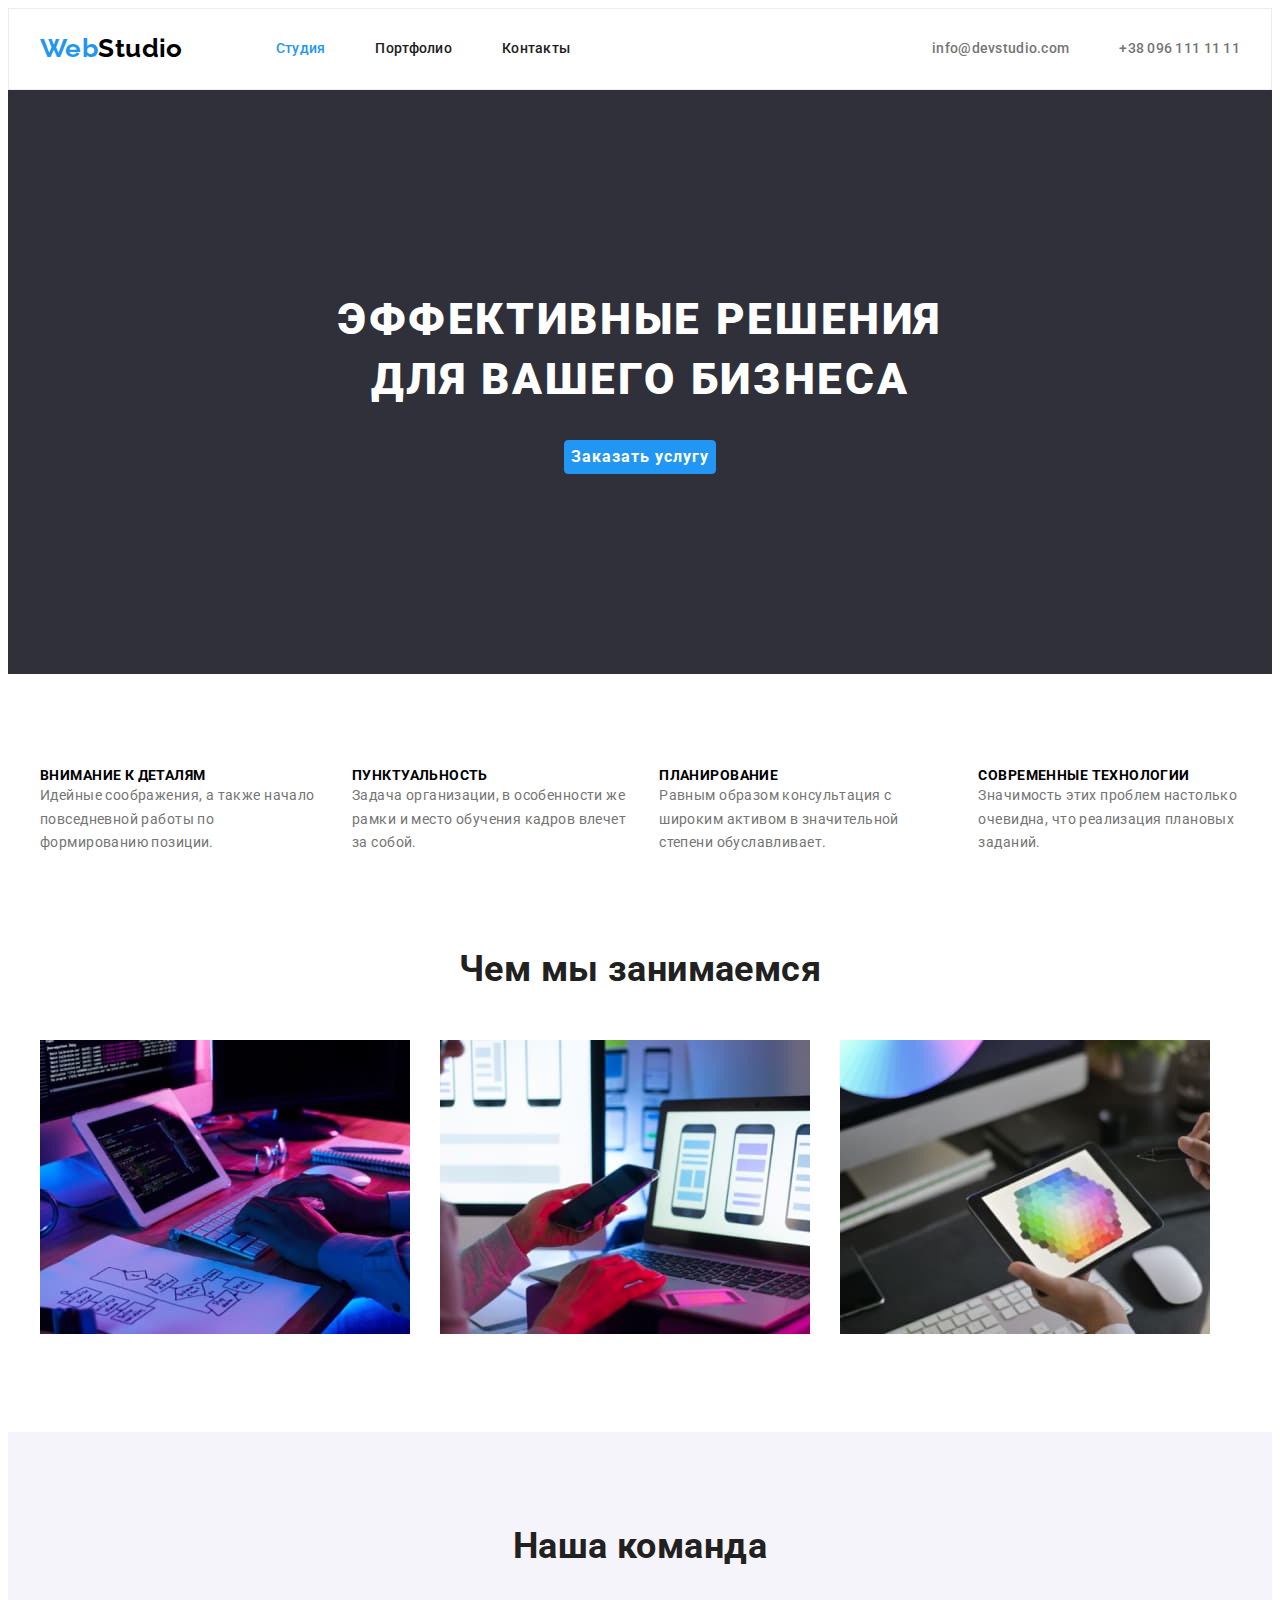
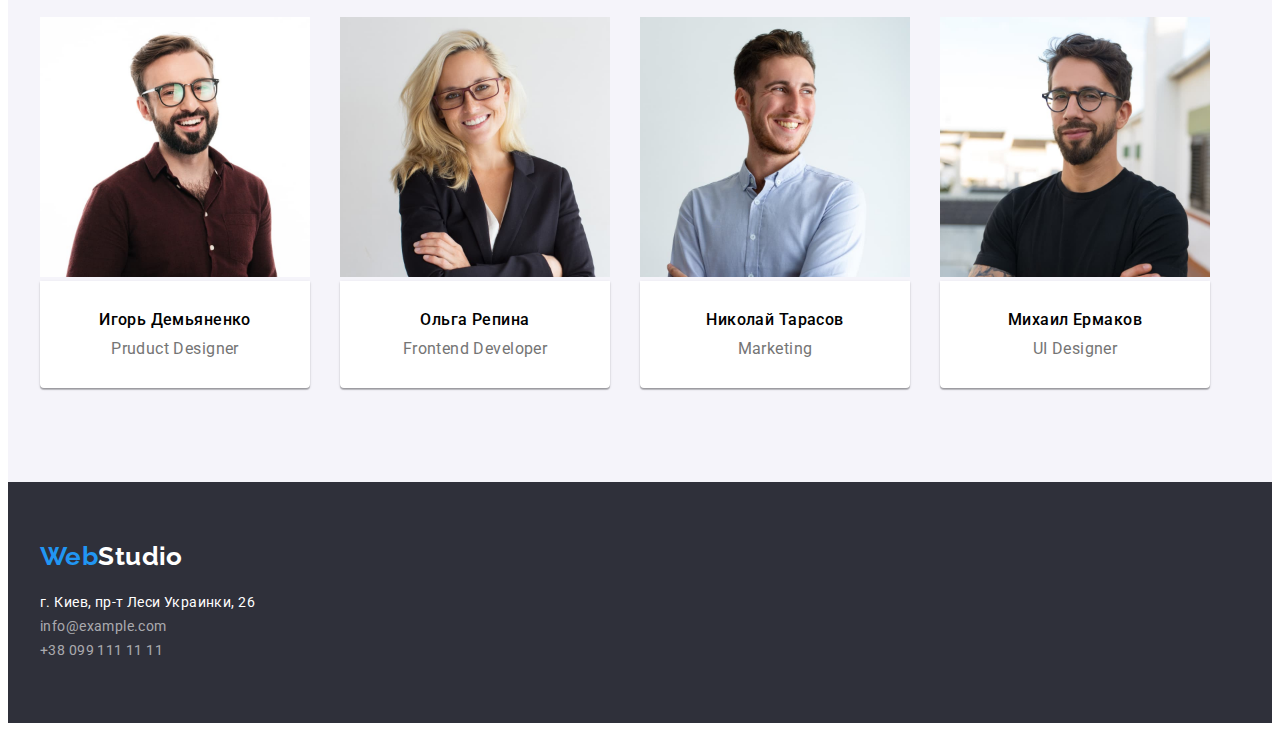
==== commit 79830452: "hw03" ====
--- a/index.html
+++ b/index.html
@@ -139,7 +139,6 @@
                 rel="noreferrer noopener"
                 >г. Киев, пр-т Леси Украинки, 26</a
               >
-              >
             </li>
             <li><a class="link-smart" href="mailto:info@example.com">info@example.com</a></li>
             <li><a class="link-smart" href="tel:+380991111111">+38 099 111 11 11</a></li>
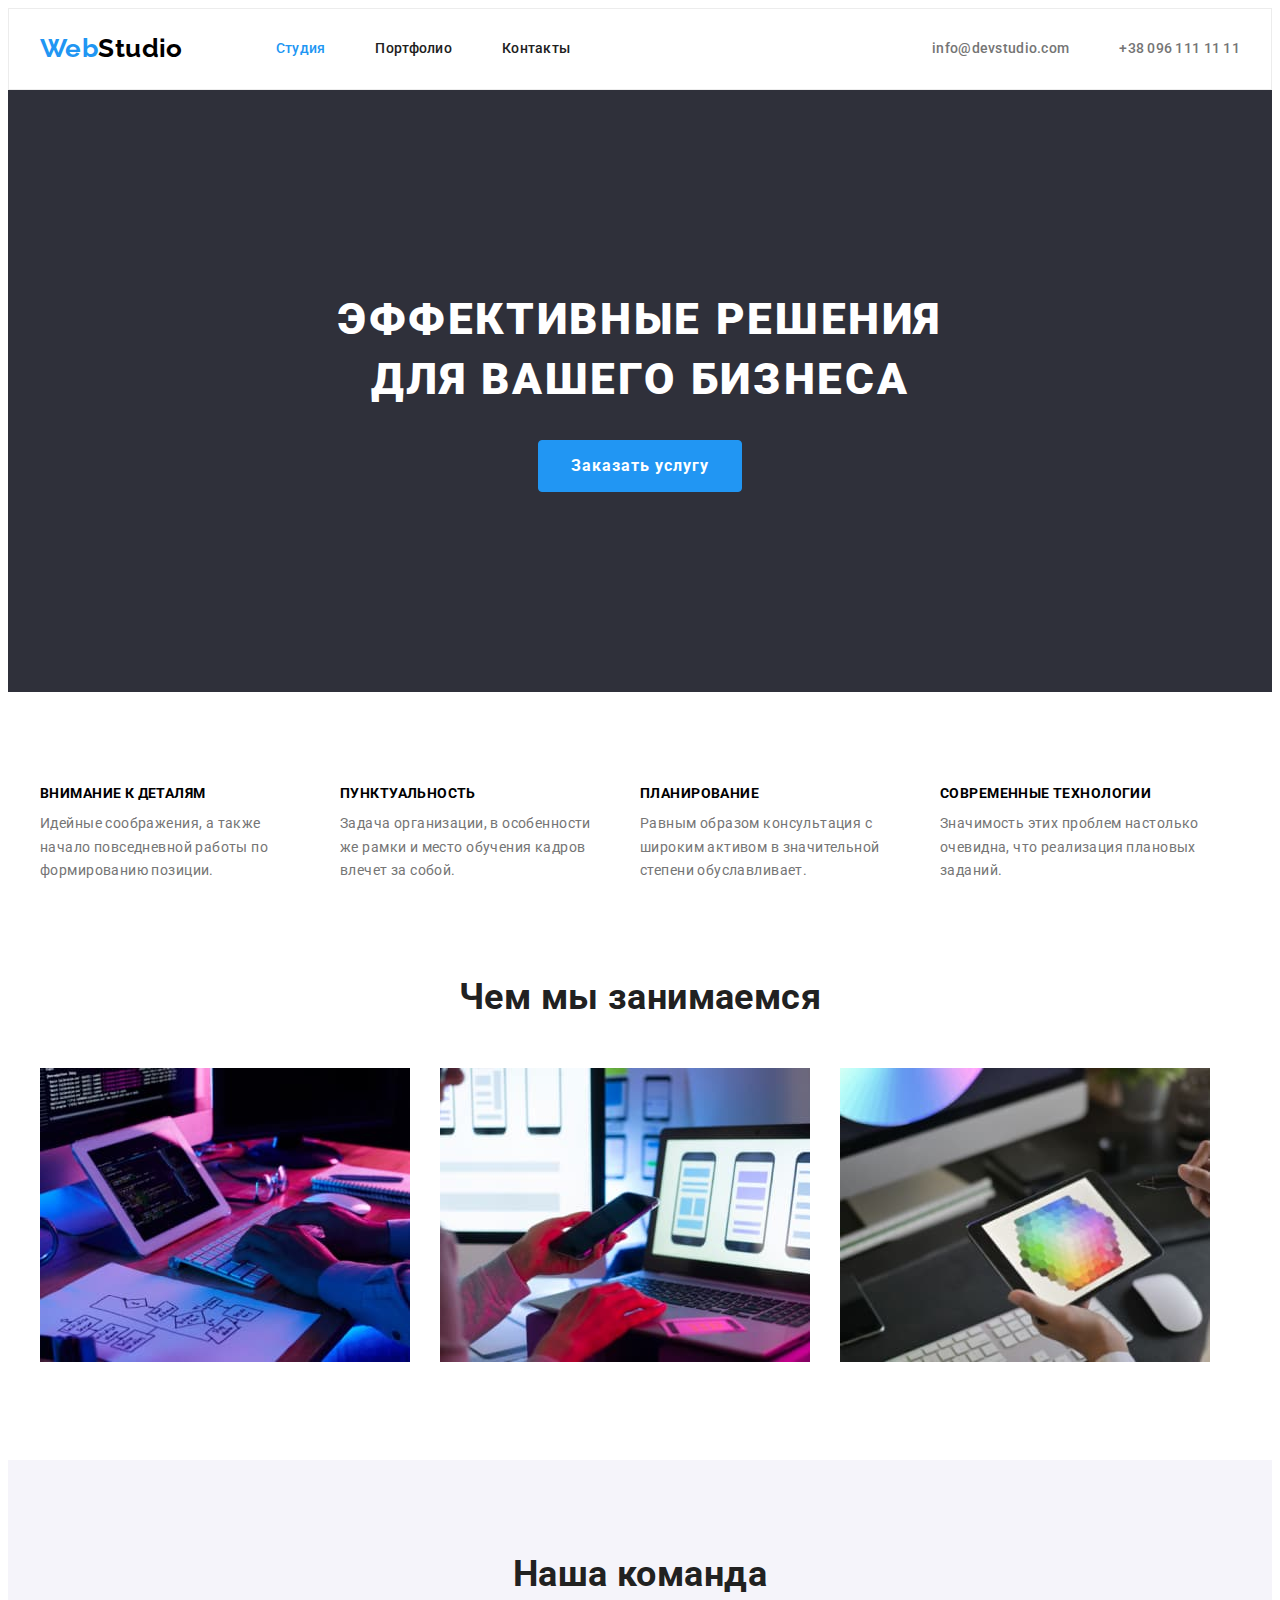
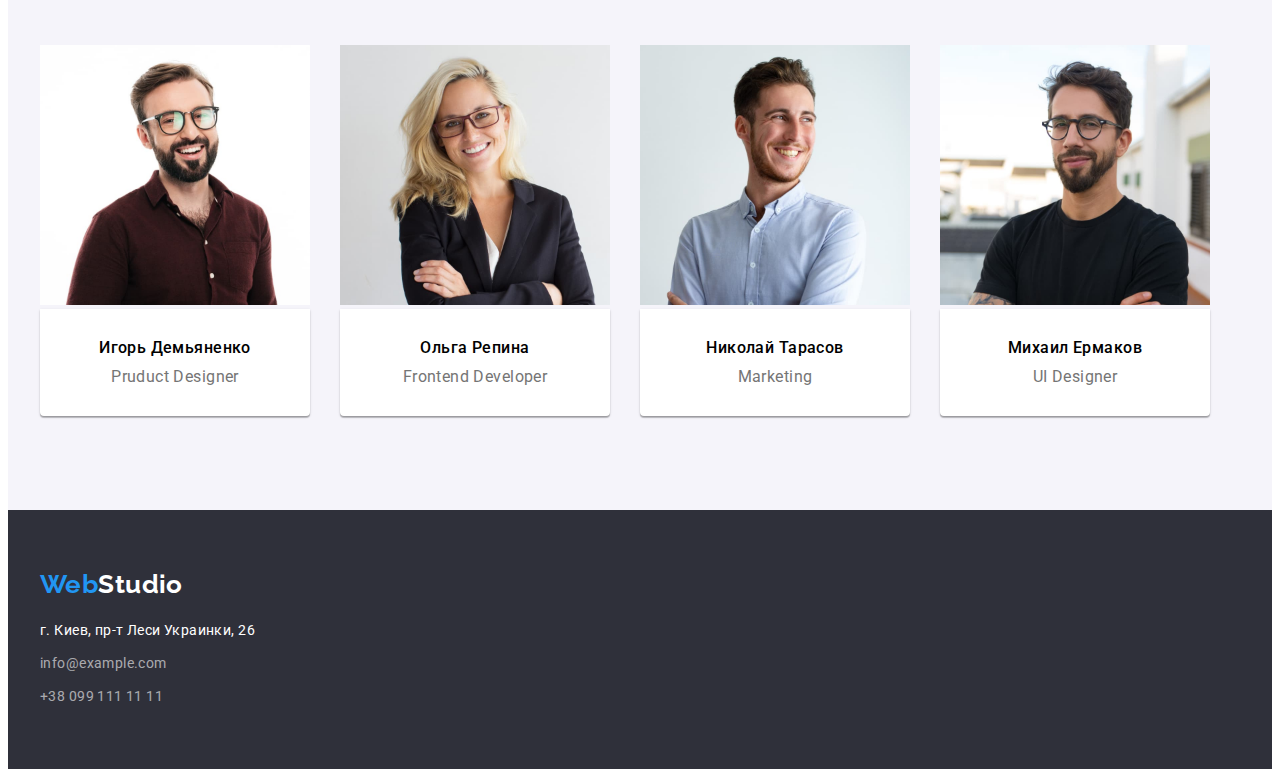
==== commit 3f97e55b: "hw03" ====
--- a/index.html
+++ b/index.html
@@ -130,8 +130,8 @@
       <div class="conteiner">
         <a class="logo-footer" href="./index.html"><span class="accent">Web</span>Studio</a>
         <address class="address">
-          <ul class="list">
-            <li>
+          <ul class="list adr-list">
+            <li class="item">
               <a
                 class="adr-link"
                 href="https://goo.gl/maps/gPNB1iQAhUUWyKDR6"
@@ -140,8 +140,12 @@
                 >г. Киев, пр-т Леси Украинки, 26</a
               >
             </li>
-            <li><a class="link-smart" href="mailto:info@example.com">info@example.com</a></li>
-            <li><a class="link-smart" href="tel:+380991111111">+38 099 111 11 11</a></li>
+            <li class="item">
+              <a class="link-smart" href="mailto:info@example.com">info@example.com</a>
+            </li>
+            <li class="item">
+              <a class="link-smart" href="tel:+380991111111">+38 099 111 11 11</a>
+            </li>
           </ul>
         </address>
       </div>
--- a/css/styles.css
+++ b/css/styles.css
@@ -113,16 +113,17 @@
 text-align: center;
 }
 .btn {
+    padding: 10px 32px;
+    font-family: inherit;
+    font-size: 16px;
+    line-height: 1.875;
+    font-weight: 700;
+    letter-spacing: 0.06em;
+    color: var(--white, #ffffff);
     border: 1px solid var(--accent);
     border-radius: 4px;
     cursor: pointer;
-    color: var(--white, #ffffff);
     background-color: var(--accent, #2196f3);
-    font-family: inherit;
-    font-size: 16px;
-    line-height: 1.875;
-    font-weight: 700;
-    letter-spacing: 0.06em;
     }
 .btn:hover,
 .btn:focus {
@@ -142,6 +143,7 @@
 .title {
     font-size: 14px;
     text-transform: uppercase;
+    margin-bottom: 10px;
 }
 .section-text {
     line-height: 1.71;
@@ -150,6 +152,9 @@
 .features {
     display: flex;
 }
+.features > .item {
+    width: 270px;
+}
 .features > .item:not(:last-child) {
     margin-right: 30px;
 }
@@ -180,7 +185,7 @@
     display: flex;
 }
 .team-item {
-    padding: 30px 59px;
+    padding: 30px 0;
     background: #FFFFFF;
 /* material shadow v1 */
 
@@ -206,7 +211,9 @@
 .address {
 font-style: normal;
     }
-    
+    .adr-list > .item:not(:last-child) {
+        margin-bottom: 9px;
+    }
 .adr-link {
     line-height: 1.71;
  color: var(--white, #ffffff);
@@ -237,7 +244,7 @@
 .filters {
     display: flex;
     justify-content: center;
-    margin-bottom: 34px;
+    margin-bottom: 50px;
 }
 .filters > .item:not(:last-child) {
     margin-right: 8px;
@@ -246,7 +253,6 @@
     display: flex;
     flex-wrap: wrap;
     gap: 30px;
-    flex-basis: calc(100% / 3);
 }
 .list-title {
     font-size: 18px;
